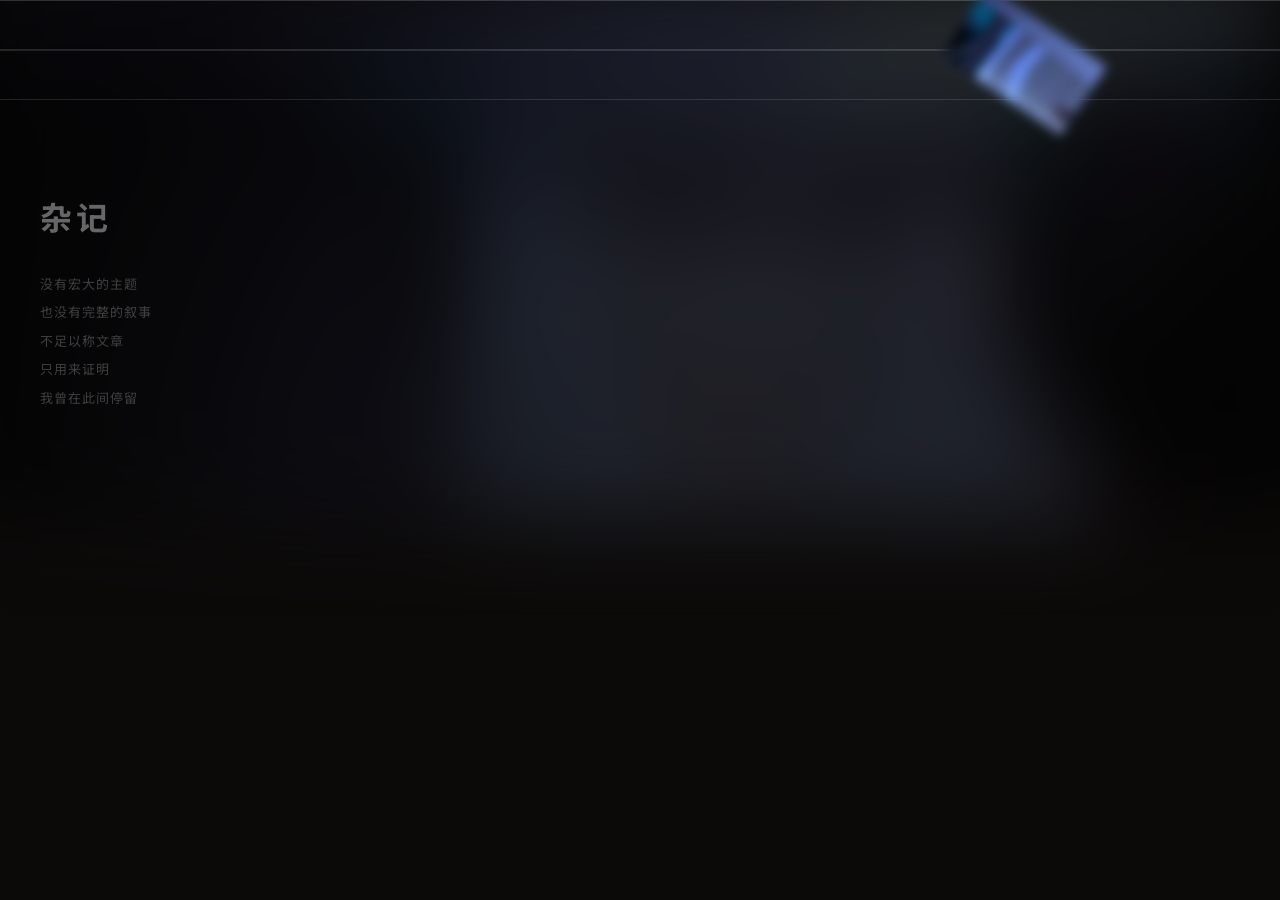
==== index.html @ b3c1661e "Fix HTML comments and structure in index.html" ====
<!DOCTYPE html>
<html lang="zh-CN">
<head>
    <meta charset="UTF-8">
    <meta name="viewport" content="width=device-width, initial-scale=1.0">
    <title>须臾之间</title>
    <link rel="icon" href="data:,">
    <link href="https://fonts.googleapis.com/css2?family=Noto+Sans+SC:wght@300;400;500;700;900&display=swap" rel="stylesheet">
    <link rel="stylesheet" href="style.css">
</head>
<body>

    <!-- ===== 顶部导航 ===== -->    
    <header class="site-header" id="siteHeader">
        <div class="header-wrap">
            <div class="logo-area">
                <h1 class="logo-name" id="siteName">须臾之间</h1>
                <span class="logo-slogan" id="siteDesc">寄蜉蝣于天地，渺沧海之一粟</span>
            </div>
            <nav class="nav-list" id="globalNav">
                <a data-page="page-home" class="active"><span class="nav-text">序章</span></a>
                <a data-page="page-suibi"><span class="nav-text">随笔</span></a>
                <a data-page="page-zaji"><span class="nav-text">杂记</span></a>
                <a data-page="page-xianhua"><span class="nav-text">闲话</span></a>
            </nav>
        </div>
    </header>

    <main class="container" id="app">
        <!-- ===== 序章（Banner 首屏） ===== -->
        <section id="page-home" class="page-section active">
      <canvas class="banner-rain" id="bannerRain"></canvas>
    <div class="banner-full" id="bannerFull"></div>
    <div class="banner-fragments" id="bannerFragments"></div>
    <canvas class="banner-rain" id="bannerRain"></canvas>

    <div class="banner-overlay" id="bannerOverlay">
        <div class="banner-text" id="bannerText"></div>
        <button class="banner-btn" id="bannerBtn">去告诉她 <span class="btn-arrow">›</span></button>
    </div>
</section>

            <div class="home-content">
                <div class="gap-divider"></div>
                <div class="essay-section">
                    <div class="essay-grid" id="homeSuibi"></div>
                </div>
                <div class="gap-divider"></div>
                <div class="note-section">
                    <div class="note-left">
                        <h2 class="note-heading">杂记</h2>
                        <div class="note-desc" id="noteDesc">
                            没有宏大的主题<br>
                            也没有完整的叙事<br>
                            不足以称文章<br>
                            只用来证明<br>
                            我曾在此间停留
                        </div>
                    </div>
                    <div class="note-right" id="homeZaji"></div>
                </div>
            </div>
        </section>

        <!-- ===== 随笔 ===== -->
        <section id="page-suibi" class="page-section">
            <div class="suibi-page">
                <div class="suibi-list" id="suibiList"></div>
            </div>
        </section>

        <!-- ===== 杂记 ===== -->
        <section id="page-zaji" class="page-section">
            <div class="zaji-page">
                <div class="zaji-layout">
                    <div class="zaji-main">
                        <div class="zaji-article-list" id="zajiArticleList"></div>
                    </div>
                    <aside class="zaji-sidebar">
                        <h3 class="zaji-sidebar-title">系列</h3>
                        <div class="zaji-series-list" id="zajiSeriesList"></div>
                    </aside>
                </div>
            </div>
        </section>

        <!-- ===== 杂记 详情 ===== -->
        <section id="zaji-detail" class="page-section">
            <div class="zaji-page">
                <div class="book-main">
                    <h2 class="title" id="zajiDetailTitle"></h2>
                    <div class="date" id="zajiDetailDate"></div>
                    <div class="book-content" id="zajiDetailContent"></div>
                    <button class="back-btn" data-back="page-zaji">返回</button>
                </div>
            </div>
        </section>

        <!-- ===== 闲话 ===== -->
        <section id="page-xianhua" class="page-section">
            <div class="xianhua-page">
                <div class="about-text" id="xianhuaContent"></div>
                <hr class="about-divider">
                <div class="about-links">
                    <p class="links-title">若能得您垂青，还望链接小站：</p>
                    <div class="site-info">
                        <div class="site-info-item">
                            <span class="site-info-label">名称</span>
                            <span class="site-info-value">须臾之间</span>
                        </div>
                        <div class="site-info-item">
                            <span class="site-info-label">描述</span>
                            <span class="site-info-value">寄蜉蝣于天地，渺沧海之一粟。</span>
                        </div>
                    </div>
                </div>
            </div>
        </section>
    </main>

    <script src="supabase.js"></script>
    <script src="script.js"></script>
</body>
</html>
---- style.css ----
/* style.css —— 须臾之间 */
* {
    margin: 0;
    padding: 0;
    box-sizing: border-box;
}

html {
    overflow-y: auto;
    scrollbar-gutter: stable;
    scrollbar-width: none;
    -ms-overflow-style: none;
}
html::-webkit-scrollbar,
body::-webkit-scrollbar {
    width: 0;
    height: 0;
    display: none;
}

body {
    background: #0C0A09;
    color: #ffffff;
    font-family: "Noto Sans SC", "PingFang SC", "Microsoft YaHei", sans-serif;
    font-size: 14px;
    line-height: 1.8;
    -webkit-font-smoothing: antialiased;
    overflow-x: hidden;
}

body.banner-locked {
    overflow: hidden;
    height: 100vh;
}

a {
    text-decoration: none;
    color: inherit;
}

/* ============================================================
   顶部导航：默认独立（其余页面），首页悬浮（banner-mode）
   ============================================================ */
.site-header {
    position: relative;
    height: 50px;
    background: #0C0A09;
    border-bottom: 1px solid rgba(153, 153, 153, 0.5);
    z-index: 100;
    box-sizing: border-box;
    opacity: 1;
    pointer-events: auto;
    transition: opacity 0.6s ease, background 0.6s ease, border-bottom 0.6s ease;
}

body.banner-mode .site-header {
    position: fixed;
    top: 0;
    left: 0;
    right: 0;
    height: 50px;
    background: transparent;
    border-bottom: none;
    opacity: 0;
    pointer-events: none;
}

body.banner-mode.banner-revealed-mode .site-header {
    opacity: 1;
    pointer-events: auto;
}

body.banner-mode.banner-revealed-mode.scrolled .site-header {
    background: rgba(12, 10, 9, 0.92);
    backdrop-filter: blur(10px);
    -webkit-backdrop-filter: blur(10px);
    border-bottom: 1px solid rgba(153, 153, 153, 0.5);
}

.header-wrap {
    width: 1440px;
    max-width: 100%;
    height: 50px;
    margin: 0 auto;
    padding: 0 60px;
    box-sizing: border-box;
    display: flex;
    justify-content: space-between;
    align-items: center;
}

.logo-area {
    display: flex;
    align-items: baseline;
    gap: 16px;
}
.logo-name {
    font-size: 18px;
    color: #ffffff;
    font-weight: 700;
    letter-spacing: 2px;
    line-height: 1.2;
}
.logo-slogan {
    font-size: 11px;
    color: #999999;
    font-weight: 400;
}

.nav-list {
    display: flex;
    gap: 8px;
    flex-wrap: wrap;
}
.nav-list a {
    font-size: 13px;
    color: #999999;
    padding: 4px 16px;
    transition: 0.25s ease;
    cursor: pointer;
    position: relative;
}
.nav-list a:hover {
    color: #ffffff;
}
.nav-list a.active {
    color: #ffffff;
    background: #1f1a18;
    font-weight: 500;
}

/* ============================================================
   页面切换
   ============================================================ */
.page-section {
    display: none;
    animation: fade 0.3s ease;
}
.page-section.active {
    display: block;
}
@keyframes fade {
    0% { opacity: 0.6; transform: translateY(6px); }
    100% { opacity: 1; transform: translateY(0); }
}

.container {
    width: 1440px;
    max-width: 100%;
    margin: 0 auto;
    padding: 0 60px;
    box-sizing: border-box;
    position: relative;
}

/* ============================================================
   Banner（首屏，100vh）
   ============================================================ */
.banner {
    width: 100vw;
    margin-left: calc(50% - 50vw);
    height: 100vh;
    position: relative;
    overflow: hidden;
    background: #000;
    z-index: 10;
}

/* 完整图：铺满，作为底层氛围图 */
.banner-full {
    position: absolute;
    inset: 0;
    background-size: cover;
    background-position: center;
    background-repeat: no-repeat;
    z-index: 1;
    filter: blur(40px) brightness(0.35) saturate(0.9);
    transform: scale(1.1);
    opacity: 0.6;
    transition: opacity 1.2s ease;
}
.banner.banner-revealed .banner-full {
    opacity: 0;
}

/* ============================================================
   Banner 碎片拼图动画（6 列 × 4 行 = 24 张碎片）
   ============================================================ */
.banner-fragments {
    position: absolute;
    inset: 0;
    z-index: 2;
    transform-origin: center center;
    transform: scale(0.9);       /* ★ 默认 90% */
    transition: transform 1.2s cubic-bezier(0.25, 0.46, 0.45, 0.94);
    will-change: transform;
}
.banner-fragments.zoom-full {
    transform: scale(1);         /* ★ 阶段 6：铺满 */
}

.banner-piece {
    position: absolute;
    background-repeat: no-repeat;
    opacity: 0;
    transform: translate(0, 0) rotate(0deg) scale(1);
    filter: blur(0);
    transition:
        transform 1.2s cubic-bezier(0.25, 0.46, 0.45, 0.94),
        filter 1s ease,
        opacity 0.9s ease;
    will-change: transform, filter, opacity;
}
.banner-piece.is-visible {
    opacity: 1;
}
.banner-piece.is-scattered {
    filter: blur(8px);
}
.banner-piece.is-corrected {
    filter: blur(0);
}

/* ★ 下雨 canvas（向左倾斜） */
.banner-rain {
    position: absolute;
    inset: 0;
    z-index: 3;
    pointer-events: none;
    opacity: 0;
    transition: opacity 1.4s ease;
}
.banner-rain.show {
    opacity: 1;
}

/* 文字层 */
.banner-overlay {
    position: absolute;
    inset: 0;
    display: flex;
    flex-direction: column;
    justify-content: center;
    align-items: center;
    z-index: 4;
    opacity: 0;
    transition: opacity 1s ease;
    pointer-events: none;
}
.banner-overlay.show {
    opacity: 1;
    pointer-events: auto;
}
.banner-text {
    font-size: clamp(28px, 3vw, 48px);
    font-weight: 700;
    color: #fff;
    letter-spacing: 4px;
    line-height: 1.6;
    text-align: center;
    min-height: 60px;
    max-width: 1200px;
    padding: 0 40px;
    text-shadow: 0 4px 24px rgba(0, 0, 0, 0.6);
}
.banner-text .cursor {
    display: inline-block;
    width: 2px;
    height: 1em;
    background: #fff;
    margin-left: 4px;
    animation: blink 0.8s step-end infinite;
    vertical-align: text-bottom;
}
@keyframes blink {
    0%, 100% { opacity: 1; }
    50% { opacity: 0; }
}
.banner-btn {
    margin-top: 40px;
    padding: 12px 32px;
    background: #fff;
    border: 1px solid #fff;
    color: #0C0A09;
    font-size: 14px;
    font-family: inherit;
    letter-spacing: 2px;
    cursor: pointer;
    transition: 0.25s ease;
    display: inline-flex;
    align-items: center;
    gap: 6px;
}
.banner-btn:hover {
    background: #d8cec4;
    border-color: #d8cec4;
}
.banner-btn .btn-arrow {
    font-size: 16px;
    line-height: 1;
}

/* ============================================================
   间隔条
   ============================================================ */
.gap-divider {
    width: 100vw;
    margin-left: calc(50% - 50vw);
    height: 50px;
    border-top: 1px solid rgba(153, 153, 153, 0.5);
    border-bottom: 1px solid rgba(153, 153, 153, 0.5);
    background: transparent;
    position: relative;
}
.gap-divider::before,
.gap-divider::after {
    content: '';
    position: absolute;
    top: 0;
    bottom: 0;
    width: 1px;
    background: rgba(153, 153, 153, 0.5);
}
.gap-divider::before { left: calc(50% - 720px); }
.gap-divider::after  { right: calc(50% - 720px); }

/* 首页随笔区（4 列） */
.essay-section {
    width: calc(100% + 120px);
    margin-left: -60px;
    margin-right: -60px;
    padding: 0;
    position: relative;
}
.essay-section::before,
.essay-section::after {
    content: '';
    position: absolute;
    top: 0;
    bottom: 0;
    width: 1px;
    background: rgba(153, 153, 153, 0.5);
    z-index: 2;
}
.essay-section::before { left: calc(50% - 720px); }
.essay-section::after  { right: calc(50% - 720px); }

.essay-grid {
    display: grid;
    grid-template-columns: repeat(4, 1fr);
    gap: 0;
}
.essay-cell {
    min-height: 200px;
    position: relative;
    display: flex;
    flex-direction: column;
    justify-content: center;
    padding: 36px 40px;
    border-right: 1px solid rgba(153, 153, 153, 0.5);
    box-sizing: border-box;
    transition: background 0.3s ease;
}
.essay-cell:nth-child(4n) { border-right: none; }
.essay-cell:nth-child(-n+4) {
    border-bottom: 1px solid rgba(153, 153, 153, 0.5);
}
.essay-card .essay-text {
    font-size: 13px;
    line-height: 2;
    color: #ffffff;
    word-wrap: break-word;
    overflow-wrap: break-word;
}
.essay-card .essay-date {
    font-size: 11px;
    color: #999999;
    margin-top: 16px;
    letter-spacing: 1px;
}
.essay-card .essay-empty {
    color: #999999;
    text-align: left;
    font-size: 14px;
    letter-spacing: 2px;
}
.essay-blank { padding: 0; display: block; }
.essay-mark {
    display: block;
    width: 8px;
    height: 60px;
    background: #ffffff;
    position: absolute;
    top: 50%;
    transform: translateY(-50%);
    z-index: 3;
}
.essay-blank-left .essay-mark { left: 0; }
.essay-blank-right .essay-mark { right: 0; }
.essay-card:hover { background: #141110; }

/* 首页杂记区 */
.note-section {
    width: calc(100% + 120px);
    margin-left: -60px;
    margin-right: -60px;
    padding: 80px 60px;
    display: grid;
    grid-template-columns: 320px 1fr;
    gap: 80px;
    position: relative;
}
.note-section::before,
.note-section::after {
    content: '';
    position: absolute;
    top: 0;
    bottom: 0;
    width: 1px;
    background: rgba(153, 153, 153, 0.5);
    z-index: 2;
}
.note-section::before { left: calc(50% - 720px); }
.note-section::after  { right: calc(50% - 720px); }

.note-left { padding-top: 8px; }
.note-heading {
    font-size: 32px;
    font-weight: 700;
    color: #ffffff;
    letter-spacing: 4px;
    margin-bottom: 24px;
}
.note-desc {
    font-size: 13px;
    line-height: 2.2;
    color: #999999;
    letter-spacing: 1px;
}
.note-right {
    display: flex;
    flex-direction: column;
    gap: 24px;
}
.note-item {
    display: grid;
    grid-template-columns: 100px 1fr;
    gap: 24px;
    cursor: pointer;
    transition: 0.25s ease;
}
.note-item:hover { opacity: 0.85; }
.note-item .note-thumb {
    width: 100px;
    height: 100px;
    background: #2a2422;
    flex-shrink: 0;
}
.note-item .note-body {
    display: flex;
    flex-direction: column;
    gap: 6px;
    min-width: 0;
}
.note-item .note-title {
    font-size: 15px;
    font-weight: 700;
    color: #ffffff;
    line-height: 1.5;
    transition: color 0.2s;
}
.note-item:hover .note-title { color: #d8cec4; }
.note-item .note-summary {
    font-size: 12px;
    line-height: 1.9;
    color: #999999;
    overflow: hidden;
    text-overflow: ellipsis;
    display: -webkit-box;
    -webkit-line-clamp: 2;
    -webkit-box-orient: vertical;
}

/* 随笔页面 */
.suibi-page {
    width: 100%;
    position: relative;
    box-sizing: border-box;
}
.suibi-page::before,
.suibi-page::after {
    content: '';
    position: fixed;
    top: var(--header-height, 50px);
    bottom: 0;
    width: 1px;
    background: rgba(153, 153, 153, 0.5);
    z-index: 1;
    pointer-events: none;
}
.suibi-page::before { left: calc(50% - 720px); }
.suibi-page::after  { right: calc(50% - 720px); }

.suibi-list {
    padding: 40px 30px;
    display: grid;
    grid-template-columns: repeat(3, 440px);
    gap: 30px;
    justify-content: center;
}
.suibi-card {
    width: 440px;
    background: #141110;
    border: 1px solid rgba(153, 153, 153, 0.5);
    display: flex;
    flex-direction: column;
    box-sizing: border-box;
    transition: background 0.25s ease;
}
.suibi-card:hover { background: #1a1614; }
.suibi-card-head {
    height: 50px;
    padding: 0 20px;
    display: flex;
    align-items: center;
    border-bottom: 1px solid rgba(153, 153, 153, 0.5);
    font-size: 13px;
    color: #999999;
    letter-spacing: 0.5px;
}
.suibi-card-head .suibi-date {
    font-size: 13px;
    color: #999999;
}
.suibi-card-body {
    padding: 20px;
    font-size: 13px;
    line-height: 2;
    color: #ffffff;
    word-wrap: break-word;
    overflow-wrap: break-word;
}
.suibi-empty {
    grid-column: 1 / -1;
    text-align: center;
    color: #999999;
    padding: 60px 0;
    font-size: 13px;
}

/* 杂记页面 + 详情 */
.zaji-page {
    width: 100%;
    position: relative;
    box-sizing: border-box;
}
.zaji-page::before,
.zaji-page::after {
    content: '';
    position: fixed;
    top: var(--header-height, 50px);
    bottom: 0;
    width: 1px;
    background: rgba(153, 153, 153, 0.5);
    z-index: 1;
    pointer-events: none;
}
.zaji-page::before { left: calc(50% - 720px); }
.zaji-page::after  { right: calc(50% - 720px); }

.zaji-layout {
    display: grid;
    grid-template-columns: 1fr 180px;
    gap: 60px;
    align-items: start;
    padding: 40px 0;
}
.zaji-main { min-width: 0; }
.zaji-article-list {
    display: flex;
    flex-direction: column;
    gap: 32px;
}
.zaji-article-item {
    display: flex;
    flex-direction: column;
    gap: 6px;
    padding-bottom: 20px;
}
.zaji-article-title {
    font-size: 16px;
    font-weight: 700;
    color: #ffffff;
    line-height: 1.4;
    cursor: pointer;
    transition: color 0.2s;
    display: block;
}
.zaji-article-title:hover { color: #d8cec4; }
.zaji-article-tag {
    font-size: 12px;
    color: #999999;
    display: inline-block;
    margin-top: 2px;
}
.zaji-article-date {
    font-size: 12px;
    color: #999999;
    margin-top: 2px;
}
.zaji-sidebar {
    position: sticky;
    top: 20px;
}
.zaji-sidebar-title {
    font-size: 16px;
    font-weight: 700;
    color: #ffffff;
    margin-bottom: 16px;
    padding-bottom: 10px;
}
.zaji-series-list {
    display: flex;
    flex-wrap: wrap;
    gap: 12px 20px;
}
.zaji-series-item {
    font-size: 13px;
    color: #999999;
    cursor: pointer;
    padding-bottom: 2px;
    border-bottom: 1px solid rgba(153, 153, 153, 0.5);
    transition: 0.2s;
}
.zaji-series-item:hover {
    color: #ffffff;
    border-bottom-color: #ffffff;
}
.zaji-series-item.active {
    font-weight: 700;
    color: #ffffff;
    border-bottom-color: #ffffff;
}

.book-main {
    width: 900px;
    max-width: 100%;
    margin: 0 auto;
    padding: 40px 0;
    box-sizing: border-box;
}
.book-main .title {
    font-size: 22px;
    font-weight: 700;
    margin-bottom: 6px;
    color: #ffffff;
}
.book-main .date {
    font-size: 13px;
    color: #999999;
    margin-bottom: 24px;
}
.book-content p {
    margin-bottom: 14px;
    font-size: 14px;
    color: #ffffff;
    line-height: 2;
}
.back-btn {
    border: 1px solid #ffffff;
    color: #ffffff;
    background: transparent;
    padding: 6px 20px;
    font-size: 13px;
    font-family: inherit;
    cursor: pointer;
    margin-top: 40px;
    transition: 0.2s;
}
.back-btn:hover {
    background: #ffffff;
    color: #0C0A09;
}

/* 闲话页面 */
.xianhua-page {
    width: 100%;
    position: relative;
    box-sizing: border-box;
}
.xianhua-page::before,
.xianhua-page::after {
    content: '';
    position: fixed;
    top: var(--header-height, 50px);
    bottom: 0;
    width: 1px;
    background: rgba(153, 153, 153, 0.5);
    z-index: 1;
    pointer-events: none;
}
.xianhua-page::before { left: calc(50% - 720px); }
.xianhua-page::after  { right: calc(50% - 720px); }

.about-text { padding: 40px 0; }
.about-text p {
    font-size: 15px;
    font-weight: 500;
    margin-bottom: 8px;
    color: #ffffff;
}
.about-divider {
    border: none;
    border-top: 1px solid rgba(153, 153, 153, 0.5);
    margin: 40px -60px 32px -60px;
    width: calc(100% + 120px);
}
.about-links { padding: 0; }
.links-title {
    font-size: 14px;
    color: #999999;
    margin-bottom: 16px;
    font-weight: 400;
}
.site-info {
    display: flex;
    flex-direction: column;
    border: 1px solid rgba(153, 153, 153, 0.5);
    background: #0C0A09;
}
.site-info-item {
    display: flex;
    align-items: stretch;
    border-bottom: 1px solid rgba(153, 153, 153, 0.5);
}
.site-info-item:last-child { border-bottom: none; }
.site-info-label {
    display: flex;
    align-items: center;
    min-width: 80px;
    padding: 10px 16px;
    color: #999999;
    font-size: 13px;
    background: #141110;
    border-right: 1px solid rgba(153, 153, 153, 0.5);
    flex-shrink: 0;
}
.site-info-value {
    display: flex;
    align-items: center;
    padding: 10px 16px;
    color: #ffffff;
    font-size: 13px;
    flex: 1;
    word-break: break-all;
}

/* 响应式 */
@media (max-width: 1500px) {
    .header-wrap,
    .container { width: 100%; padding: 0 40px; }
    .essay-section,
    .note-section {
        width: calc(100% + 80px);
        margin-left: -40px;
        margin-right: -40px;
    }
    .essay-section { padding: 0; }
    .note-section { padding: 80px 40px; }
    .about-divider {
        margin-left: -40px;
        margin-right: -40px;
        width: calc(100% + 80px);
    }
    .gap-divider::before,
    .gap-divider::after,
    .essay-section::before,
    .essay-section::after,
    .note-section::before,
    .note-section::after,
    .suibi-page::before,
    .suibi-page::after,
    .zaji-page::before,
    .zaji-page::after,
    .xianhua-page::before,
    .xianhua-page::after {
        display: none;
    }
    .suibi-list {
        grid-template-columns: repeat(3, 1fr);
        padding: 40px 30px;
    }
    .suibi-card {
        width: 100%;
        max-width: 440px;
    }
}
@media (max-width: 1024px) {
    .banner-text { font-size: 28px; }
    .essay-grid { grid-template-columns: repeat(2, 1fr); }
    .essay-cell:nth-child(4n) {
        border-right: 1px solid rgba(153, 153, 153, 0.5);
    }
    .essay-cell:nth-child(2n) { border-right: none; }
    .essay-cell:nth-child(-n+4) { border-bottom: none; }
    .essay-cell:nth-child(-n+2) {
        border-bottom: 1px solid rgba(153, 153, 153, 0.5);
    }
    .essay-blank { display: none; }
    .essay-mark { display: none; }
    .note-section {
        grid-template-columns: 1fr;
        gap: 40px;
        padding: 60px 40px;
    }
    .zaji-layout {
        grid-template-columns: 1fr;
        gap: 30px;
    }
    .zaji-sidebar { position: static; order: -1; }
    .suibi-list { grid-template-columns: repeat(2, 1fr); }
}
@media (max-width: 768px) {
    .header-wrap,
    .container { padding: 0 20px; }
    .header-wrap {
        flex-direction: row;
        align-items: center;
        gap: 8px;
        height: 50px;
        padding: 0 20px;
    }
    body.banner-mode .site-header {
        background: rgba(12, 10, 9, 0.6);
        backdrop-filter: blur(8px);
        -webkit-backdrop-filter: blur(8px);
    }
    .logo-name { font-size: 16px; }
    .logo-slogan { display: none; }
    .nav-list a {
        padding: 3px 10px;
        font-size: 12px;
    }
    .essay-section,
    .note-section {
        width: calc(100% + 40px);
        margin-left: -20px;
        margin-right: -20px;
    }
    .note-section { padding: 40px 20px; }
    .essay-grid { grid-template-columns: 1fr; }
    .essay-cell {
        border-right: none;
        border-bottom: 1px solid rgba(153, 153, 153, 0.5);
        padding: 28px 24px;
    }
    .essay-cell:last-child { border-bottom: none; }
    .about-divider {
        margin-left: -20px;
        margin-right: -20px;
        width: calc(100% + 40px);
    }
    .banner-text { font-size: 20px; padding: 0 20px; }
    .banner-btn { padding: 10px 24px; font-size: 12px; }
    .note-item { grid-template-columns: 80px 1fr; gap: 16px; }
    .note-item .note-thumb { width: 80px; height: 80px; }
    .suibi-list {
        grid-template-columns: 1fr;
        padding: 30px 20px;
    }
    .suibi-card { width: 100%; }
    .zaji-layout { grid-template-columns: 1fr; }
}
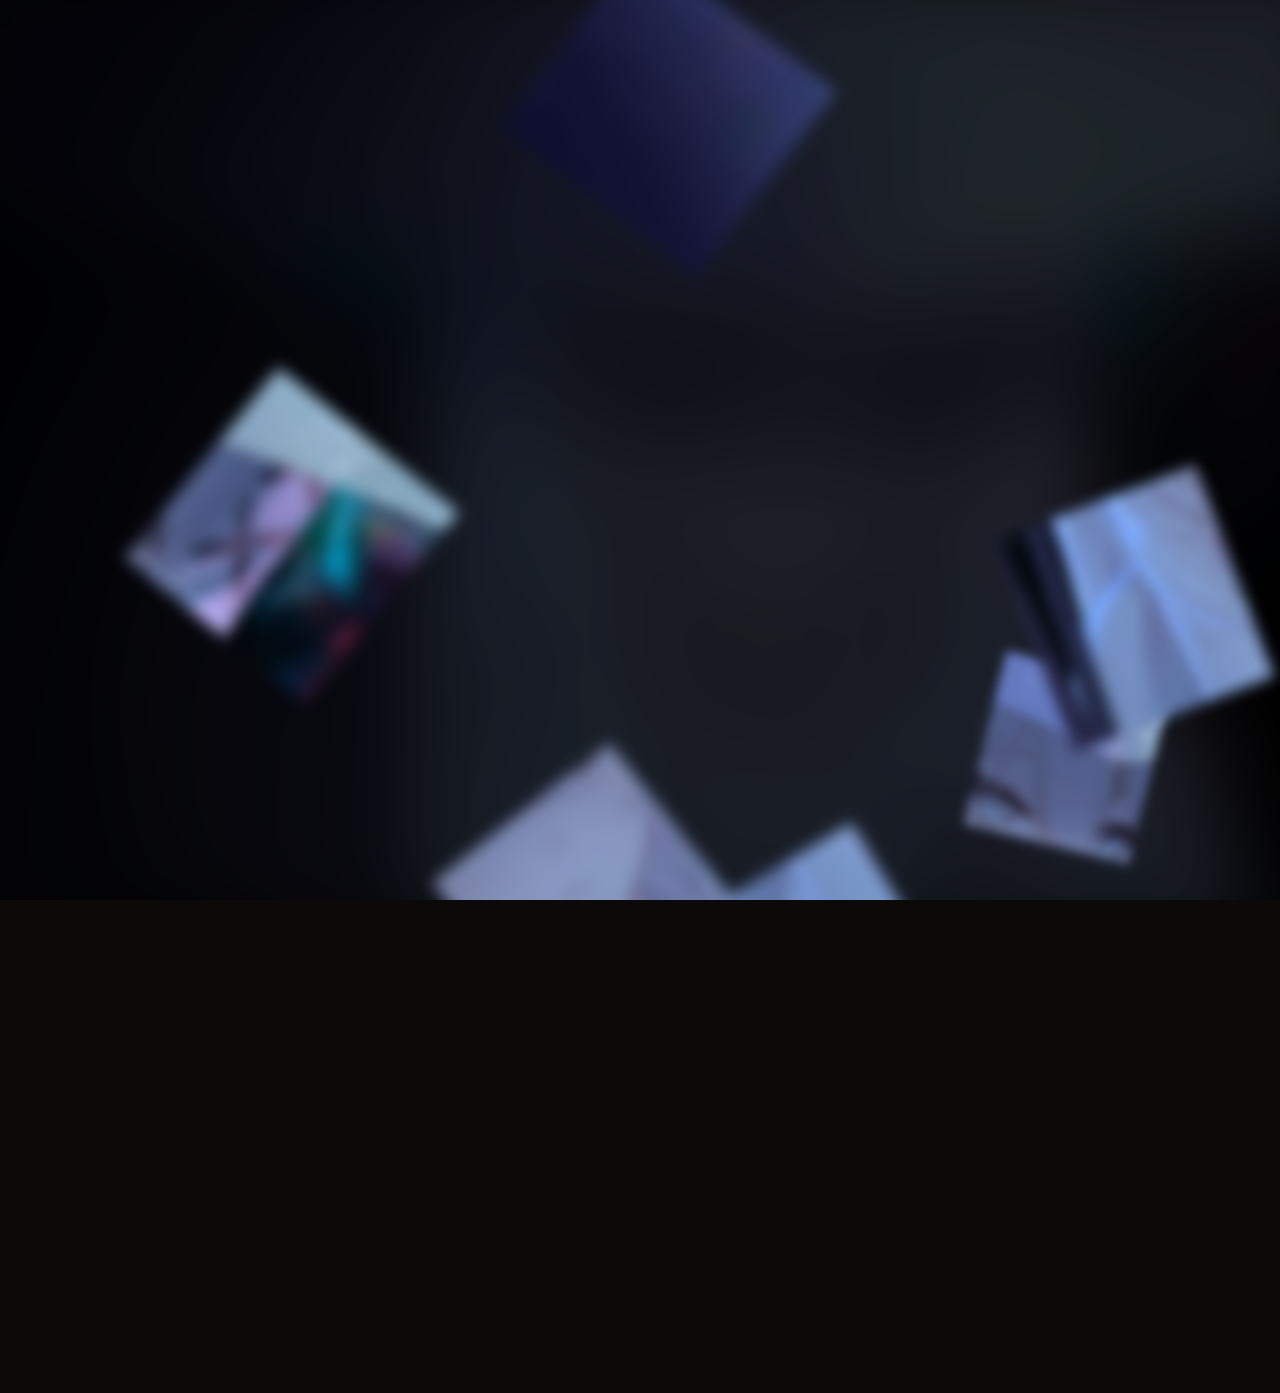
==== commit d5260452: "Add files via upload" ====
--- a/index.html
+++ b/index.html
@@ -10,7 +10,7 @@
 </head>
 <body>
 
-    <!-- ===== 顶部导航 ===== -->    
+    <!-- ===== 顶部导航 ===== -->
     <header class="site-header" id="siteHeader">
         <div class="header-wrap">
             <div class="logo-area">
@@ -29,16 +29,16 @@
     <main class="container" id="app">
         <!-- ===== 序章（Banner 首屏） ===== -->
         <section id="page-home" class="page-section active">
-      <canvas class="banner-rain" id="bannerRain"></canvas>
-    <div class="banner-full" id="bannerFull"></div>
-    <div class="banner-fragments" id="bannerFragments"></div>
-    <canvas class="banner-rain" id="bannerRain"></canvas>
+            <section class="banner" id="banner">
+                <div class="banner-full" id="bannerFull"></div>
+                <div class="banner-fragments" id="bannerFragments"></div>
+                <div class="rain-layer" id="bannerRain"></div>
 
-    <div class="banner-overlay" id="bannerOverlay">
-        <div class="banner-text" id="bannerText"></div>
-        <button class="banner-btn" id="bannerBtn">去告诉她 <span class="btn-arrow">›</span></button>
-    </div>
-</section>
+                <div class="banner-overlay" id="bannerOverlay">
+                    <div class="banner-text" id="bannerText"></div>
+                    <button class="banner-btn" id="bannerBtn">去告诉她 <span class="btn-arrow">›</span></button>
+                </div>
+            </section>
 
             <div class="home-content">
                 <div class="gap-divider"></div>
--- a/style.css
+++ b/style.css
@@ -28,11 +28,6 @@
     overflow-x: hidden;
 }
 
-body.banner-locked {
-    overflow: hidden;
-    height: 100vh;
-}
-
 a {
     text-decoration: none;
     color: inherit;
@@ -48,11 +43,9 @@
     border-bottom: 1px solid rgba(153, 153, 153, 0.5);
     z-index: 100;
     box-sizing: border-box;
-    opacity: 1;
-    pointer-events: auto;
-    transition: opacity 0.6s ease, background 0.6s ease, border-bottom 0.6s ease;
-}
-
+}
+
+/* 首页：悬浮在 Banner 上 */
 body.banner-mode .site-header {
     position: fixed;
     top: 0;
@@ -61,20 +54,32 @@
     height: 50px;
     background: transparent;
     border-bottom: none;
-    opacity: 0;
-    pointer-events: none;
-}
-
-body.banner-mode.banner-revealed-mode .site-header {
-    opacity: 1;
-    pointer-events: auto;
-}
-
-body.banner-mode.banner-revealed-mode.scrolled .site-header {
+}
+
+/* 滚出首屏后，首页 header 加实心背景 */
+body.banner-mode.scrolled .site-header {
     background: rgba(12, 10, 9, 0.92);
     backdrop-filter: blur(10px);
     -webkit-backdrop-filter: blur(10px);
     border-bottom: 1px solid rgba(153, 153, 153, 0.5);
+}
+
+/* 拼图动画期间（步骤 6 之前）header 隐藏，步骤 6 达成后淡入 */
+body.banner-mode .site-header {
+    opacity: 0;
+    pointer-events: none;
+    transition: opacity 0.8s ease;
+}
+body.banner-mode.banner-step6 .site-header {
+    opacity: 1;
+    pointer-events: auto;
+}
+
+/* 拼图动画未完成时锁定首屏，禁止上下滑动 */
+html.banner-scroll-lock,
+body.banner-scroll-lock {
+    overflow: hidden;
+    height: 100%;
 }
 
 .header-wrap {
@@ -166,7 +171,7 @@
     z-index: 10;
 }
 
-/* 完整图：铺满，作为底层氛围图 */
+/* 完整图：铺满，作为底层氛围图（模糊变暗），不参与拼图动画 */
 .banner-full {
     position: absolute;
     inset: 0;
@@ -191,50 +196,69 @@
     inset: 0;
     z-index: 2;
     transform-origin: center center;
-    transform: scale(0.9);       /* ★ 默认 90% */
-    transition: transform 1.2s cubic-bezier(0.25, 0.46, 0.45, 0.94);
+    transform: scale(1);
+    transition: transform 1.15s cubic-bezier(0.22, 0.61, 0.36, 1);
     will-change: transform;
 }
+.banner-fragments.zoom-out {
+    transform: scale(0.9);
+}
 .banner-fragments.zoom-full {
-    transform: scale(1);         /* ★ 阶段 6：铺满 */
+    transform: scale(1);
 }
 
 .banner-piece {
     position: absolute;
     background-repeat: no-repeat;
     opacity: 0;
-    transform: translate(0, 0) rotate(0deg) scale(1);
+    transform: translate(0, 0) rotate(0deg) scale(0.92);
     filter: blur(0);
     transition:
-        transform 1.2s cubic-bezier(0.25, 0.46, 0.45, 0.94),
-        filter 1s ease,
-        opacity 0.9s ease;
+        transform 1.3s cubic-bezier(0.16, 1, 0.3, 1),
+        filter 1.1s ease,
+        opacity 1s ease;
     will-change: transform, filter, opacity;
 }
 .banner-piece.is-visible {
     opacity: 1;
 }
 .banner-piece.is-scattered {
-    filter: blur(8px);
+    filter: blur(7px);
 }
 .banner-piece.is-corrected {
     filter: blur(0);
 }
 
-/* ★ 下雨 canvas（向左倾斜） */
-.banner-rain {
+/* 下雨效果层：向左倾斜下落 */
+.rain-layer {
     position: absolute;
     inset: 0;
     z-index: 3;
+    overflow: hidden;
     pointer-events: none;
     opacity: 0;
     transition: opacity 1.4s ease;
 }
-.banner-rain.show {
+.rain-layer.rain-active {
     opacity: 1;
 }
-
-/* 文字层 */
+.rain-drop {
+    position: absolute;
+    top: -15%;
+    width: 1.5px;
+    background: linear-gradient(to bottom, rgba(255, 255, 255, 0), rgba(255, 255, 255, 0.55));
+    animation-name: bannerRainFall;
+    animation-timing-function: linear;
+    animation-iteration-count: infinite;
+    transform: rotate(-14deg);
+}
+@keyframes bannerRainFall {
+    0% { transform: translate(0, -10vh) rotate(-14deg); opacity: 0; }
+    12% { opacity: 0.6; }
+    100% { transform: translate(-18vw, 115vh) rotate(-14deg); opacity: 0.1; }
+}
+
+/* 文字层：拼图完成、下雨出现后才淡入 */
 .banner-overlay {
     position: absolute;
     inset: 0;
@@ -245,11 +269,9 @@
     z-index: 4;
     opacity: 0;
     transition: opacity 1s ease;
-    pointer-events: none;
 }
 .banner-overlay.show {
     opacity: 1;
-    pointer-events: auto;
 }
 .banner-text {
     font-size: clamp(28px, 3vw, 48px);
@@ -324,7 +346,9 @@
 .gap-divider::before { left: calc(50% - 720px); }
 .gap-divider::after  { right: calc(50% - 720px); }
 
-/* 首页随笔区（4 列） */
+/* ============================================================
+   首页随笔区（4 列）
+   ============================================================ */
 .essay-section {
     width: calc(100% + 120px);
     margin-left: -60px;
@@ -399,7 +423,9 @@
 .essay-blank-right .essay-mark { right: 0; }
 .essay-card:hover { background: #141110; }
 
-/* 首页杂记区 */
+/* ============================================================
+   首页杂记区
+   ============================================================ */
 .note-section {
     width: calc(100% + 120px);
     margin-left: -60px;
@@ -481,7 +507,9 @@
     -webkit-box-orient: vertical;
 }
 
-/* 随笔页面 */
+/* ============================================================
+   随笔页面
+   ============================================================ */
 .suibi-page {
     width: 100%;
     position: relative;
@@ -548,7 +576,9 @@
     font-size: 13px;
 }
 
-/* 杂记页面 + 详情 */
+/* ============================================================
+   杂记页面 + 详情
+   ============================================================ */
 .zaji-page {
     width: 100%;
     position: relative;
@@ -682,7 +712,9 @@
     color: #0C0A09;
 }
 
-/* 闲话页面 */
+/* ============================================================
+   闲话页面
+   ============================================================ */
 .xianhua-page {
     width: 100%;
     position: relative;
@@ -755,7 +787,9 @@
     word-break: break-all;
 }
 
-/* 响应式 */
+/* ============================================================
+   响应式
+   ============================================================ */
 @media (max-width: 1500px) {
     .header-wrap,
     .container { width: 100%; padding: 0 40px; }
@@ -830,6 +864,7 @@
         height: 50px;
         padding: 0 20px;
     }
+    /* 首页 header 加半透明背景，避免文字看不清 */
     body.banner-mode .site-header {
         background: rgba(12, 10, 9, 0.6);
         backdrop-filter: blur(8px);
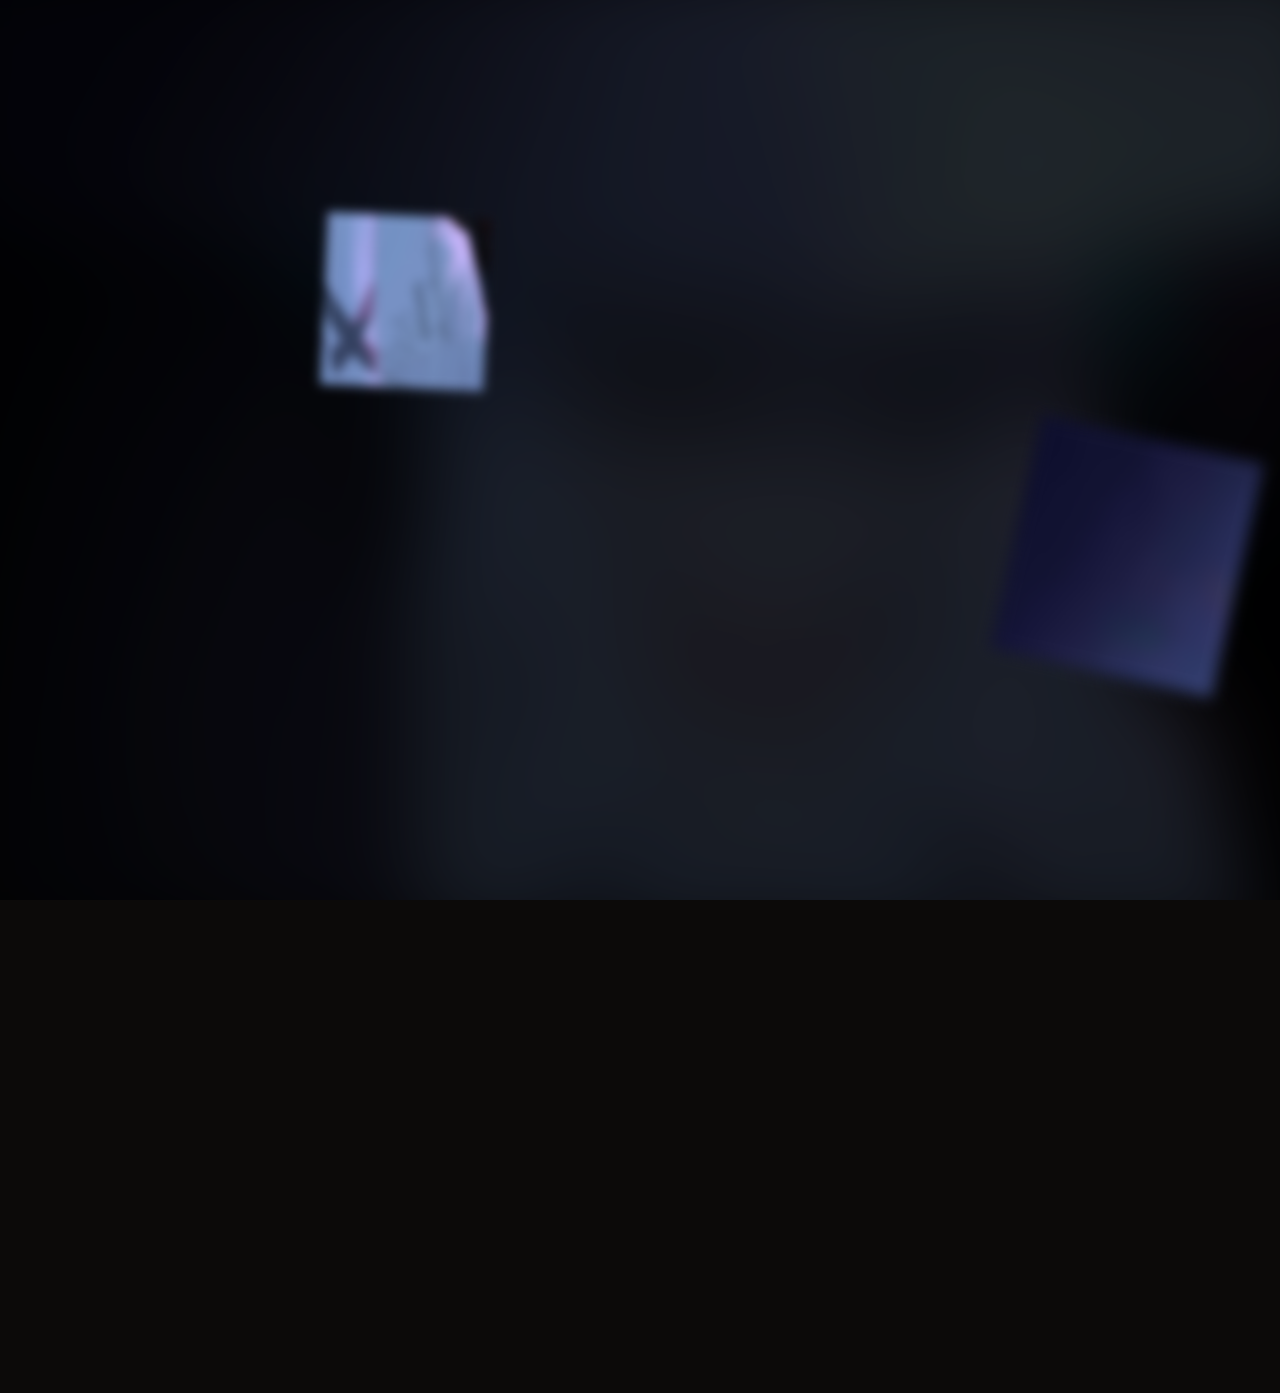
==== commit f3217915: "Add files via upload" ====
--- a/index.html
+++ b/index.html
@@ -32,7 +32,10 @@
             <section class="banner" id="banner">
                 <div class="banner-full" id="bannerFull"></div>
                 <div class="banner-fragments" id="bannerFragments"></div>
-                <div class="rain-layer" id="bannerRain"></div>
+                <div class="banner-final-image" id="bannerFinalImage"></div>
+                <div class="rain-layer" id="bannerRainWrap">
+                    <canvas id="bannerRainCanvas"></canvas>
+                </div>
 
                 <div class="banner-overlay" id="bannerOverlay">
                     <div class="banner-text" id="bannerText"></div>
--- a/style.css
+++ b/style.css
@@ -207,12 +207,30 @@
     transform: scale(1);
 }
 
+/* 步骤 6：铺满全屏的完整原图（无缝，覆盖在碎片之上，保证零间隙） */
+.banner-final-image {
+    position: absolute;
+    inset: 0;
+    z-index: 3;
+    background-size: cover;
+    background-position: center;
+    background-repeat: no-repeat;
+    opacity: 0;
+    transition: opacity 0.9s ease;
+    pointer-events: none;
+}
+.banner-final-image.show {
+    opacity: 1;
+}
+
 .banner-piece {
     position: absolute;
     background-repeat: no-repeat;
     opacity: 0;
     transform: translate(0, 0) rotate(0deg) scale(0.92);
     filter: blur(0);
+    backface-visibility: hidden;
+    -webkit-backface-visibility: hidden;
     transition:
         transform 1.3s cubic-bezier(0.16, 1, 0.3, 1),
         filter 1.1s ease,
@@ -229,11 +247,11 @@
     filter: blur(0);
 }
 
-/* 下雨效果层：向左倾斜下落 */
+/* 下雨效果层（canvas 绘制，向左倾斜下落） */
 .rain-layer {
     position: absolute;
     inset: 0;
-    z-index: 3;
+    z-index: 4;
     overflow: hidden;
     pointer-events: none;
     opacity: 0;
@@ -242,20 +260,10 @@
 .rain-layer.rain-active {
     opacity: 1;
 }
-.rain-drop {
-    position: absolute;
-    top: -15%;
-    width: 1.5px;
-    background: linear-gradient(to bottom, rgba(255, 255, 255, 0), rgba(255, 255, 255, 0.55));
-    animation-name: bannerRainFall;
-    animation-timing-function: linear;
-    animation-iteration-count: infinite;
-    transform: rotate(-14deg);
-}
-@keyframes bannerRainFall {
-    0% { transform: translate(0, -10vh) rotate(-14deg); opacity: 0; }
-    12% { opacity: 0.6; }
-    100% { transform: translate(-18vw, 115vh) rotate(-14deg); opacity: 0.1; }
+#bannerRainCanvas {
+    display: block;
+    width: 100%;
+    height: 100%;
 }
 
 /* 文字层：拼图完成、下雨出现后才淡入 */
@@ -266,7 +274,7 @@
     flex-direction: column;
     justify-content: center;
     align-items: center;
-    z-index: 4;
+    z-index: 5;
     opacity: 0;
     transition: opacity 1s ease;
 }
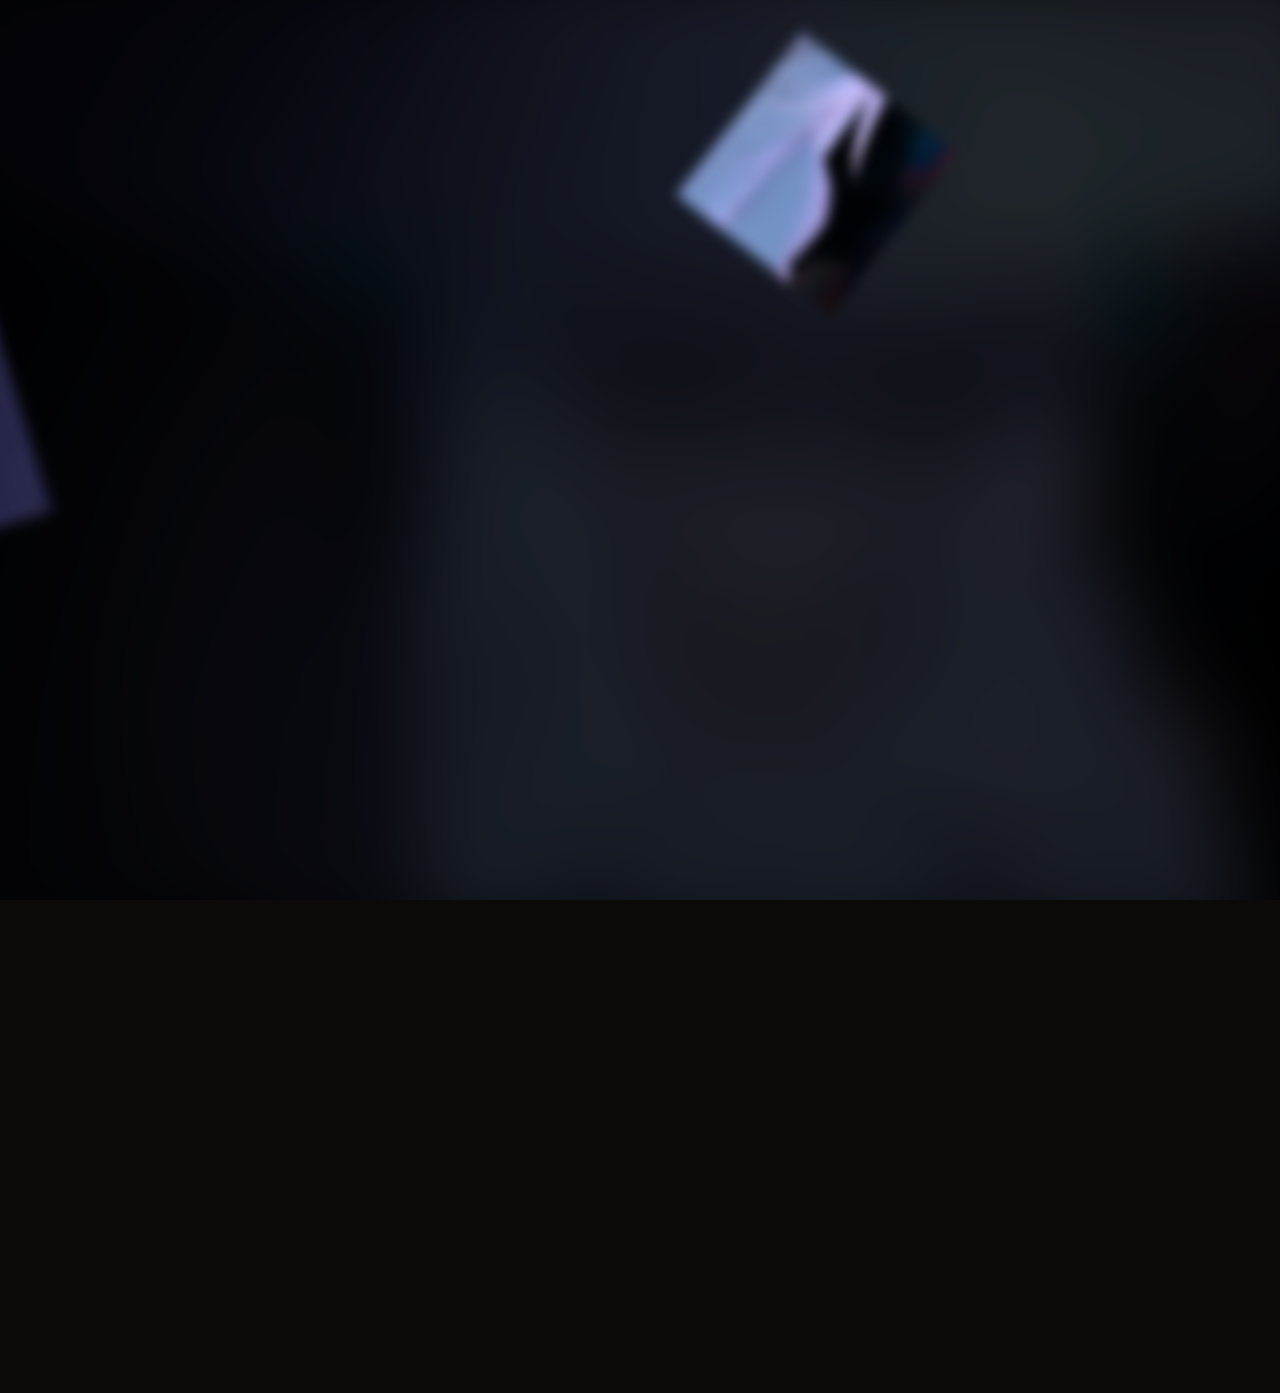
==== commit 27b0c2f5: "Add files via upload" ====
--- a/index.html
+++ b/index.html
@@ -8,7 +8,7 @@
     <link href="https://fonts.googleapis.com/css2?family=Noto+Sans+SC:wght@300;400;500;700;900&display=swap" rel="stylesheet">
     <link rel="stylesheet" href="style.css">
 </head>
-<body>
+<body class="banner-mode">
 
     <!-- ===== 顶部导航 ===== -->
     <header class="site-header" id="siteHeader">
--- a/style.css
+++ b/style.css
@@ -34,7 +34,9 @@
 }
 
 /* ============================================================
-   顶部导航：默认独立（其余页面），首页悬浮（banner-mode）
+   顶部导航
+   - 默认（其它页面）：独立占位，50px
+   - 首页（banner-mode）：悬浮，且步骤 6 前完全隐藏
    ============================================================ */
 .site-header {
     position: relative;
@@ -45,7 +47,6 @@
     box-sizing: border-box;
 }
 
-/* 首页：悬浮在 Banner 上 */
 body.banner-mode .site-header {
     position: fixed;
     top: 0;
@@ -56,23 +57,28 @@
     border-bottom: none;
 }
 
-/* 滚出首屏后，首页 header 加实心背景 */
-body.banner-mode.scrolled .site-header {
+/* ★ 步骤 6 前完全隐藏 header（不占视觉、不闪烁、不可点） */
+body.banner-mode:not(.banner-step6) .site-header {
+    opacity: 0 !important;
+    visibility: hidden;
+    pointer-events: none;
+    transition: none;
+}
+
+/* ★ 步骤 6：header 淡入 */
+body.banner-mode.banner-step6 .site-header {
+    opacity: 1;
+    visibility: visible;
+    pointer-events: auto;
+    transition: opacity 0.8s ease;
+}
+
+/* 首页步骤 6 后滚出首屏：加实心背景 */
+body.banner-mode.banner-step6.scrolled .site-header {
     background: rgba(12, 10, 9, 0.92);
     backdrop-filter: blur(10px);
     -webkit-backdrop-filter: blur(10px);
     border-bottom: 1px solid rgba(153, 153, 153, 0.5);
-}
-
-/* 拼图动画期间（步骤 6 之前）header 隐藏，步骤 6 达成后淡入 */
-body.banner-mode .site-header {
-    opacity: 0;
-    pointer-events: none;
-    transition: opacity 0.8s ease;
-}
-body.banner-mode.banner-step6 .site-header {
-    opacity: 1;
-    pointer-events: auto;
 }
 
 /* 拼图动画未完成时锁定首屏，禁止上下滑动 */
@@ -171,7 +177,7 @@
     z-index: 10;
 }
 
-/* 完整图：铺满，作为底层氛围图（模糊变暗），不参与拼图动画 */
+/* 完整图：铺满，作为底层氛围图（模糊变暗） */
 .banner-full {
     position: absolute;
     inset: 0;
@@ -200,14 +206,18 @@
     transition: transform 1.15s cubic-bezier(0.22, 0.61, 0.36, 1);
     will-change: transform;
 }
+
+/* ★ 步骤 2~5：整个拼图 90% 缩放 */
 .banner-fragments.zoom-out {
     transform: scale(0.9);
 }
+
+/* ★ 步骤 6：铺满 */
 .banner-fragments.zoom-full {
     transform: scale(1);
 }
 
-/* 步骤 6：铺满全屏的完整原图（无缝，覆盖在碎片之上，保证零间隙） */
+/* 步骤 6：铺满全屏的完整原图（无缝，覆盖在碎片之上） */
 .banner-final-image {
     position: absolute;
     inset: 0;
@@ -223,6 +233,7 @@
     opacity: 1;
 }
 
+/* 单个碎片 */
 .banner-piece {
     position: absolute;
     background-repeat: no-repeat;
@@ -231,6 +242,7 @@
     filter: blur(0);
     backface-visibility: hidden;
     -webkit-backface-visibility: hidden;
+    transform-origin: center center;
     transition:
         transform 1.3s cubic-bezier(0.16, 1, 0.3, 1),
         filter 1.1s ease,
@@ -247,7 +259,7 @@
     filter: blur(0);
 }
 
-/* 下雨效果层（canvas 绘制，向左倾斜下落） */
+/* 下雨层（canvas 绘制，向左倾斜） */
 .rain-layer {
     position: absolute;
     inset: 0;
@@ -266,7 +278,7 @@
     height: 100%;
 }
 
-/* 文字层：拼图完成、下雨出现后才淡入 */
+/* 文字层 */
 .banner-overlay {
     position: absolute;
     inset: 0;
@@ -872,8 +884,7 @@
         height: 50px;
         padding: 0 20px;
     }
-    /* 首页 header 加半透明背景，避免文字看不清 */
-    body.banner-mode .site-header {
+    body.banner-mode.banner-step6 .site-header {
         background: rgba(12, 10, 9, 0.6);
         backdrop-filter: blur(8px);
         -webkit-backdrop-filter: blur(8px);
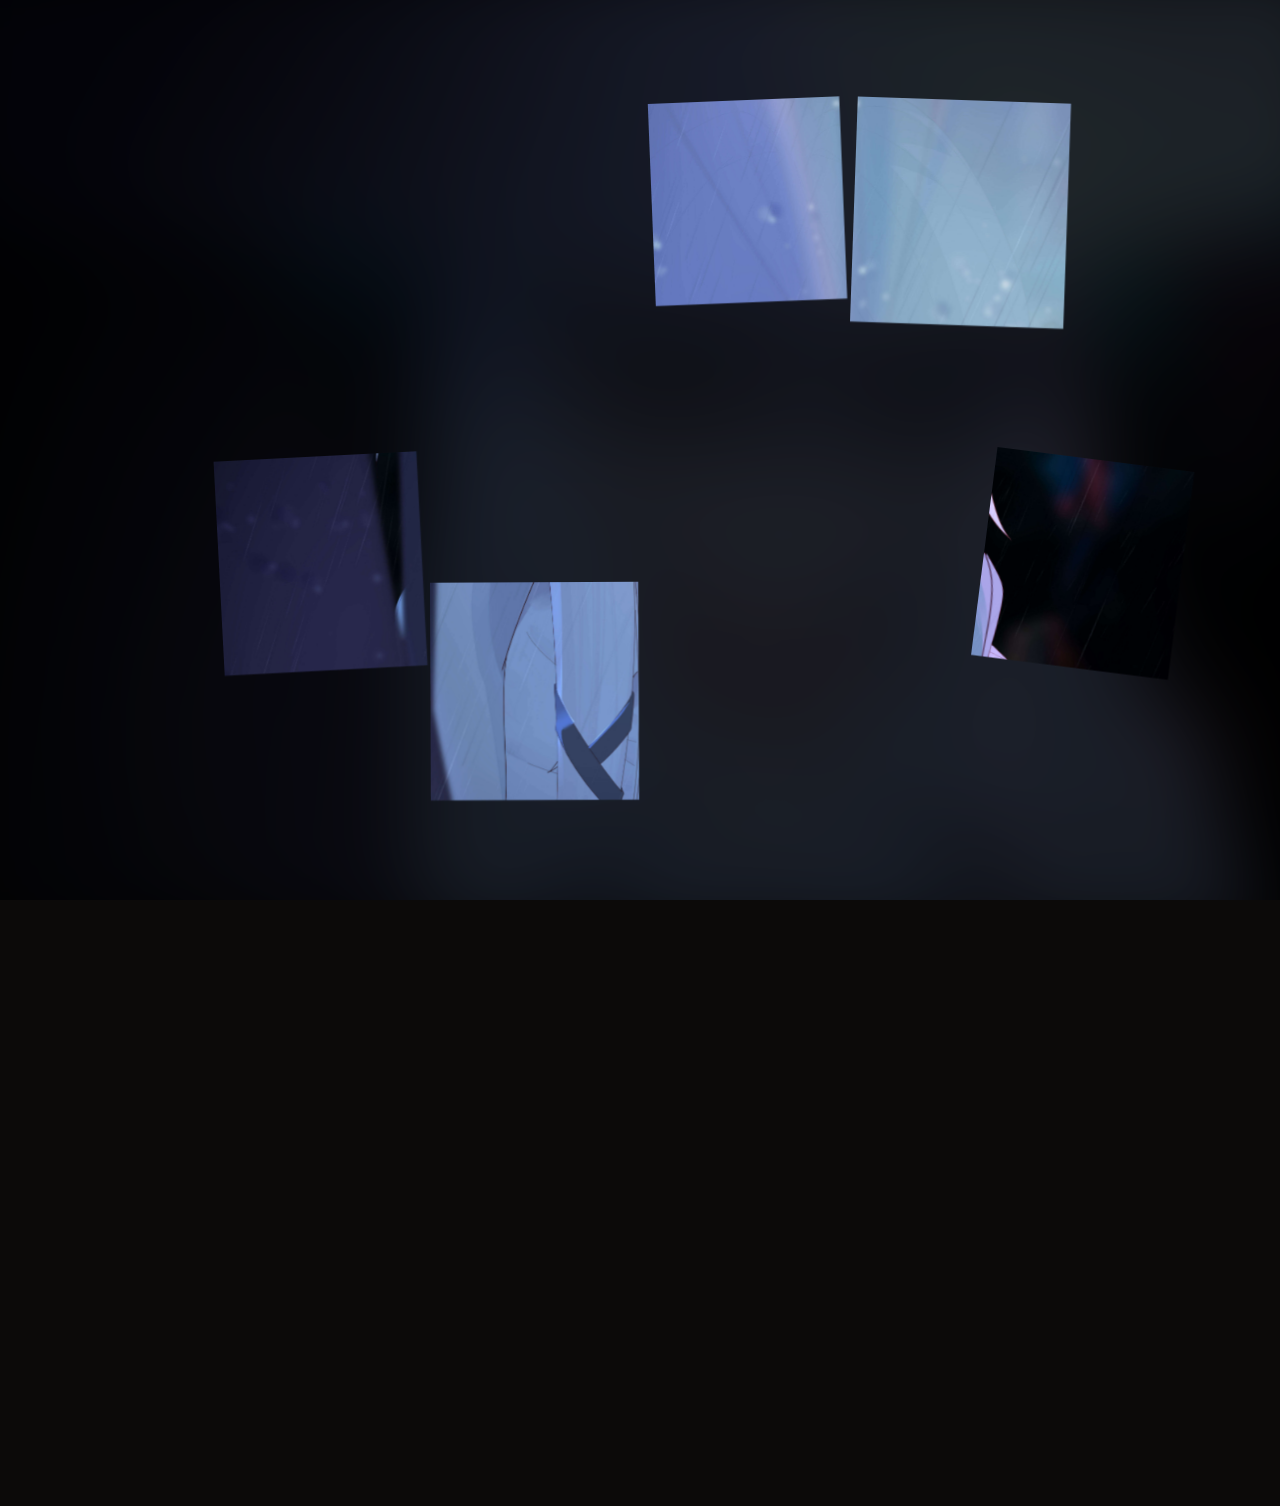
==== commit 8fa9311d: "Update index.html" ====
--- a/index.html
+++ b/index.html
@@ -62,6 +62,25 @@
                     </div>
                     <div class="note-right" id="homeZaji"></div>
                 </div>
+                <!-- ★ 新增：首页底部信息 -->
+        <footer class="home-footer">
+            <div class="home-footer-inner">
+                <div class="home-footer-left">
+                    <h2 class="home-footer-name" id="footerSiteName">须臾之间</h2>
+                    <p class="home-footer-desc" id="footerSiteDesc">寄蜉蝣于天地，渺沧海之一粟</p>
+                </div>
+                <div class="home-footer-right">
+                    <div class="home-footer-row">
+                        <span class="footer-icon">⏱</span>
+                        <span id="footerUptime">本站已存活 0 天 0 时 0 分 0 秒</span>
+                    </div>
+                    <div class="home-footer-row">
+                        <span class="footer-icon">↻</span>
+                        <span id="footerLastUpdate">最后更新于 —</span>
+                    </div>
+                </div>
+            </div>
+        </footer>
             </div>
         </section>
 
--- a/style.css
+++ b/style.css
@@ -35,8 +35,6 @@
 
 /* ============================================================
    顶部导航
-   - 默认（其它页面）：独立占位，50px
-   - 首页（banner-mode）：悬浮，且步骤 6 前完全隐藏
    ============================================================ */
 .site-header {
     position: relative;
@@ -57,7 +55,7 @@
     border-bottom: none;
 }
 
-/* ★ 步骤 6 前完全隐藏 header（不占视觉、不闪烁、不可点） */
+/* 步骤 6 前完全隐藏 header */
 body.banner-mode:not(.banner-step6) .site-header {
     opacity: 0 !important;
     visibility: hidden;
@@ -65,7 +63,6 @@
     transition: none;
 }
 
-/* ★ 步骤 6：header 淡入 */
 body.banner-mode.banner-step6 .site-header {
     opacity: 1;
     visibility: visible;
@@ -73,7 +70,6 @@
     transition: opacity 0.8s ease;
 }
 
-/* 首页步骤 6 后滚出首屏：加实心背景 */
 body.banner-mode.banner-step6.scrolled .site-header {
     background: rgba(12, 10, 9, 0.92);
     backdrop-filter: blur(10px);
@@ -81,7 +77,7 @@
     border-bottom: 1px solid rgba(153, 153, 153, 0.5);
 }
 
-/* 拼图动画未完成时锁定首屏，禁止上下滑动 */
+/* 拼图动画未完成时锁定首屏 */
 html.banner-scroll-lock,
 body.banner-scroll-lock {
     overflow: hidden;
@@ -177,7 +173,7 @@
     z-index: 10;
 }
 
-/* 完整图：铺满，作为底层氛围图（模糊变暗） */
+/* 底层氛围图 */
 .banner-full {
     position: absolute;
     inset: 0;
@@ -207,17 +203,15 @@
     will-change: transform;
 }
 
-/* ★ 步骤 2~5：整个拼图 90% 缩放 */
 .banner-fragments.zoom-out {
     transform: scale(0.9);
 }
 
-/* ★ 步骤 6：铺满 */
 .banner-fragments.zoom-full {
     transform: scale(1);
 }
 
-/* 步骤 6：铺满全屏的完整原图（无缝，覆盖在碎片之上） */
+/* 步骤 6：铺满全屏的完整原图 */
 .banner-final-image {
     position: absolute;
     inset: 0;
@@ -233,12 +227,18 @@
     opacity: 1;
 }
 
-/* 单个碎片 */
+/* ============================================================
+   单个碎片
+   ------------------------------------------------------------
+   用 CSS 变量承载"散落态"参数（--tile-x/y/rotation/scale/blur）
+   与"归位态"参数对比切换；is-idle-visible 控制初始显示。
+   ============================================================ */
 .banner-piece {
     position: absolute;
     background-repeat: no-repeat;
     opacity: 0;
-    transform: translate(0, 0) rotate(0deg) scale(0.92);
+    visibility: hidden;
+    transform: translate(0, 0) rotate(0deg) scale(1);
     filter: blur(0);
     backface-visibility: hidden;
     -webkit-backface-visibility: hidden;
@@ -246,20 +246,35 @@
     transition:
         transform 1.3s cubic-bezier(0.16, 1, 0.3, 1),
         filter 1.1s ease,
-        opacity 1s ease;
+        opacity 1s ease,
+        visibility 1s ease;
     will-change: transform, filter, opacity;
 }
+
+/* 已显示（散落态）：opacity 1，应用 CSS 变量里的散落 transform */
 .banner-piece.is-visible {
     opacity: 1;
-}
+    visibility: visible;
+}
+
+/* 散落时模糊 */
 .banner-piece.is-scattered {
-    filter: blur(7px);
-}
+    filter: blur(var(--tile-blur, 6px));
+}
+
+/* 归位时清晰 */
 .banner-piece.is-corrected {
     filter: blur(0);
 }
 
-/* 下雨层（canvas 绘制，向左倾斜） */
+/* ★ 初始"空闲可见"：由 JS 给 30% 左右碎片加此 class，让它们在初始时也显示 */
+.banner-piece.is-idle-visible {
+    opacity: 1;
+    visibility: visible;
+    /* 保留散落 transform / blur，所以是"模糊/清晰/倾斜都有"的初始态 */
+}
+
+/* 下雨层 */
 .rain-layer {
     position: absolute;
     inset: 0;
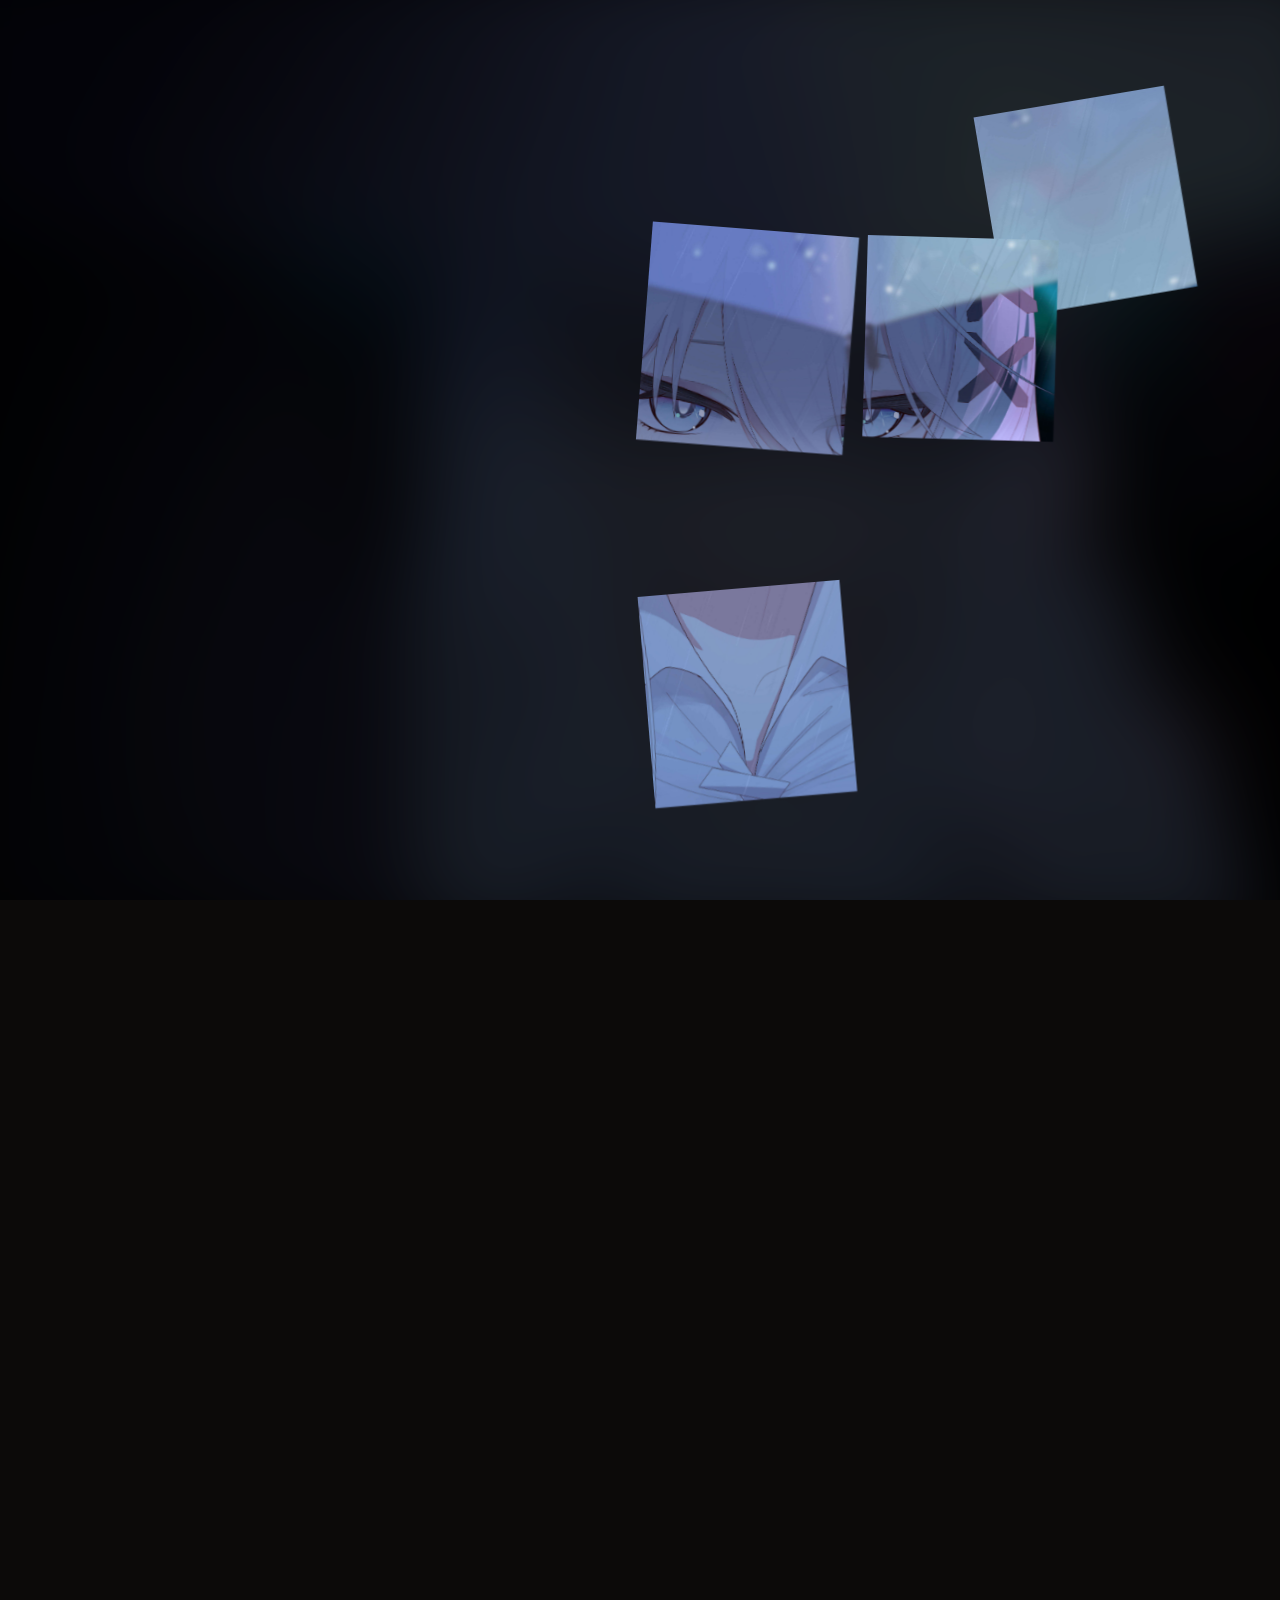
==== commit 5b34a438: "Add gap divider before footer in index.html Added a gap divider before the footer section." ====
--- a/index.html
+++ b/index.html
@@ -63,6 +63,7 @@
                     <div class="note-right" id="homeZaji"></div>
                 </div>
                 <!-- ★ 新增：首页底部信息 -->
+                  <div class="gap-divider"></div>
         <footer class="home-footer">
             <div class="home-footer-inner">
                 <div class="home-footer-left">
--- a/style.css
+++ b/style.css
@@ -541,6 +541,122 @@
     -webkit-line-clamp: 2;
     -webkit-box-orient: vertical;
 }
+/* ============================================================
+   首页底部信息
+   ============================================================ */
+.home-footer {
+    width: calc(100% + 120px);
+    margin-left: -60px;
+    margin-right: -60px;
+    padding: 60px 60px 80px;
+    border-top: 1px solid rgba(153, 153, 153, 0.5);
+    box-sizing: border-box;
+    position: relative;
+}
+/* 版心左右分割线 */
+.home-footer::before,
+.home-footer::after {
+    content: '';
+    position: absolute;
+    top: 0;
+    bottom: 0;
+    width: 1px;
+    background: rgba(153, 153, 153, 0.5);
+}
+.home-footer::before { left: calc(50% - 720px); }
+.home-footer::after  { right: calc(50% - 720px); }
+
+.home-footer-inner {
+    display: flex;
+    justify-content: space-between;
+    align-items: flex-start;
+    gap: 60px;
+}
+
+/* 左侧：网站名称 + 描述 */
+.home-footer-left {
+    display: flex;
+    flex-direction: column;
+    gap: 10px;
+}
+.home-footer-name {
+    font-size: 30px;
+    font-weight: 700;
+    color: #ffffff;
+    letter-spacing: 3px;
+    line-height: 1.2;
+    font-family: "Noto Sans SC", "PingFang SC", "Microsoft YaHei", sans-serif;
+}
+.home-footer-desc {
+    font-size: 13px;
+    color: #999999;
+    letter-spacing: 0.5px;
+    line-height: 1.8;
+}
+
+/* 右侧：存活时长 + 最后更新 */
+.home-footer-right {
+    display: flex;
+    flex-direction: column;
+    gap: 14px;
+    align-items: flex-end;
+    padding-top: 6px;
+}
+.home-footer-row {
+    display: flex;
+    align-items: center;
+    gap: 8px;
+    font-size: 13px;
+    color: #999999;
+    letter-spacing: 0.5px;
+    white-space: nowrap;
+}
+.home-footer-row .footer-icon {
+    display: inline-flex;
+    align-items: center;
+    justify-content: center;
+    font-size: 14px;
+    color: #999999;
+    width: 16px;
+    text-align: center;
+}
+
+/* 响应式 */
+@media (max-width: 1500px) {
+    .home-footer {
+        width: calc(100% + 80px);
+        margin-left: -40px;
+        margin-right: -40px;
+        padding: 60px 40px 80px;
+    }
+    .home-footer::before,
+    .home-footer::after {
+        display: none;
+    }
+}
+@media (max-width: 768px) {
+    .home-footer {
+        width: calc(100% + 40px);
+        margin-left: -20px;
+        margin-right: -20px;
+        padding: 40px 20px 60px;
+    }
+    .home-footer-inner {
+        flex-direction: column;
+        align-items: flex-start;
+        gap: 28px;
+    }
+    .home-footer-name {
+        font-size: 24px;
+    }
+    .home-footer-right {
+        align-items: flex-start;
+        padding-top: 0;
+    }
+    .home-footer-row {
+        white-space: normal;
+    }
+}
 
 /* ============================================================
    随笔页面
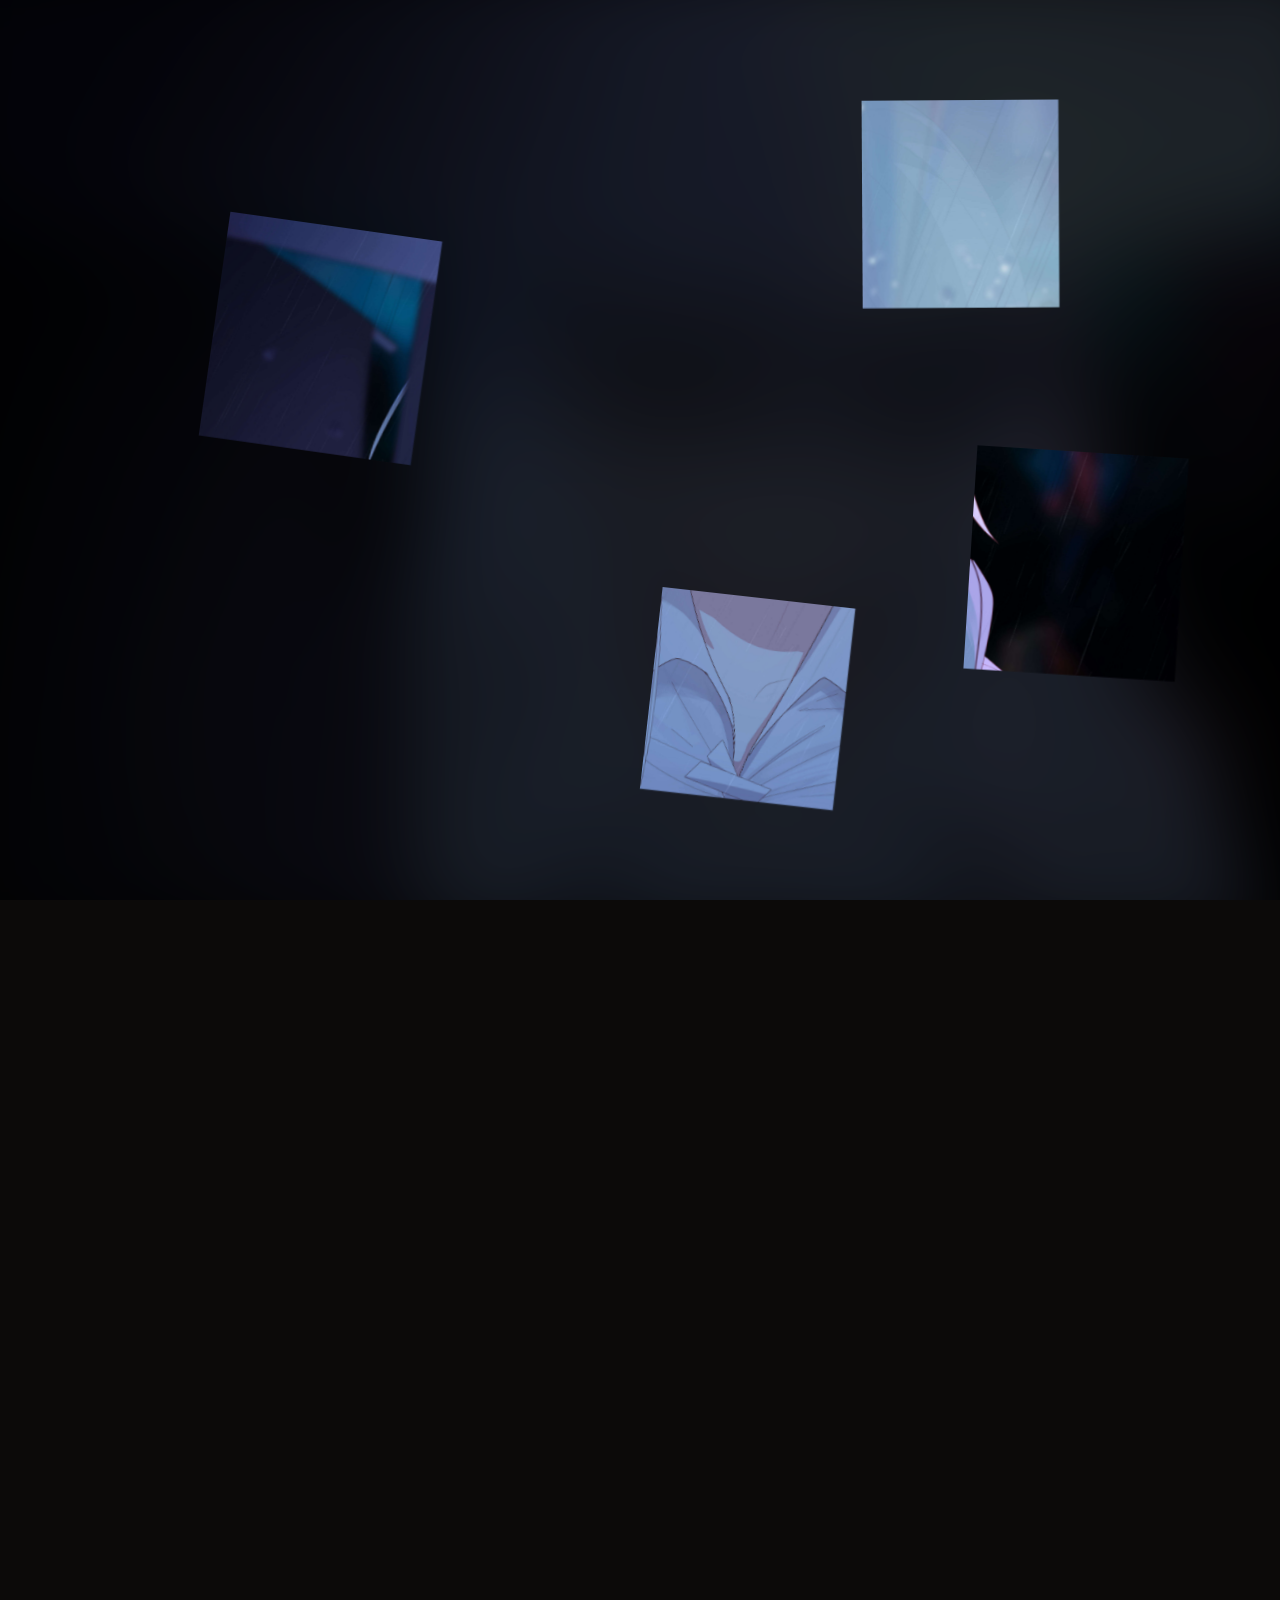
==== commit d6062563: "Remove logo slogan from index.html Removed the slogan from the logo area in the header." ====
--- a/index.html
+++ b/index.html
@@ -15,7 +15,6 @@
         <div class="header-wrap">
             <div class="logo-area">
                 <h1 class="logo-name" id="siteName">须臾之间</h1>
-                <span class="logo-slogan" id="siteDesc">寄蜉蝣于天地，渺沧海之一粟</span>
             </div>
             <nav class="nav-list" id="globalNav">
                 <a data-page="page-home" class="active"><span class="nav-text">序章</span></a>
--- a/style.css
+++ b/style.css
@@ -549,22 +549,9 @@
     margin-left: -60px;
     margin-right: -60px;
     padding: 60px 60px 80px;
-    border-top: 1px solid rgba(153, 153, 153, 0.5);
     box-sizing: border-box;
     position: relative;
 }
-/* 版心左右分割线 */
-.home-footer::before,
-.home-footer::after {
-    content: '';
-    position: absolute;
-    top: 0;
-    bottom: 0;
-    width: 1px;
-    background: rgba(153, 153, 153, 0.5);
-}
-.home-footer::before { left: calc(50% - 720px); }
-.home-footer::after  { right: calc(50% - 720px); }
 
 .home-footer-inner {
     display: flex;
@@ -628,10 +615,6 @@
         margin-left: -40px;
         margin-right: -40px;
         padding: 60px 40px 80px;
-    }
-    .home-footer::before,
-    .home-footer::after {
-        display: none;
     }
 }
 @media (max-width: 768px) {
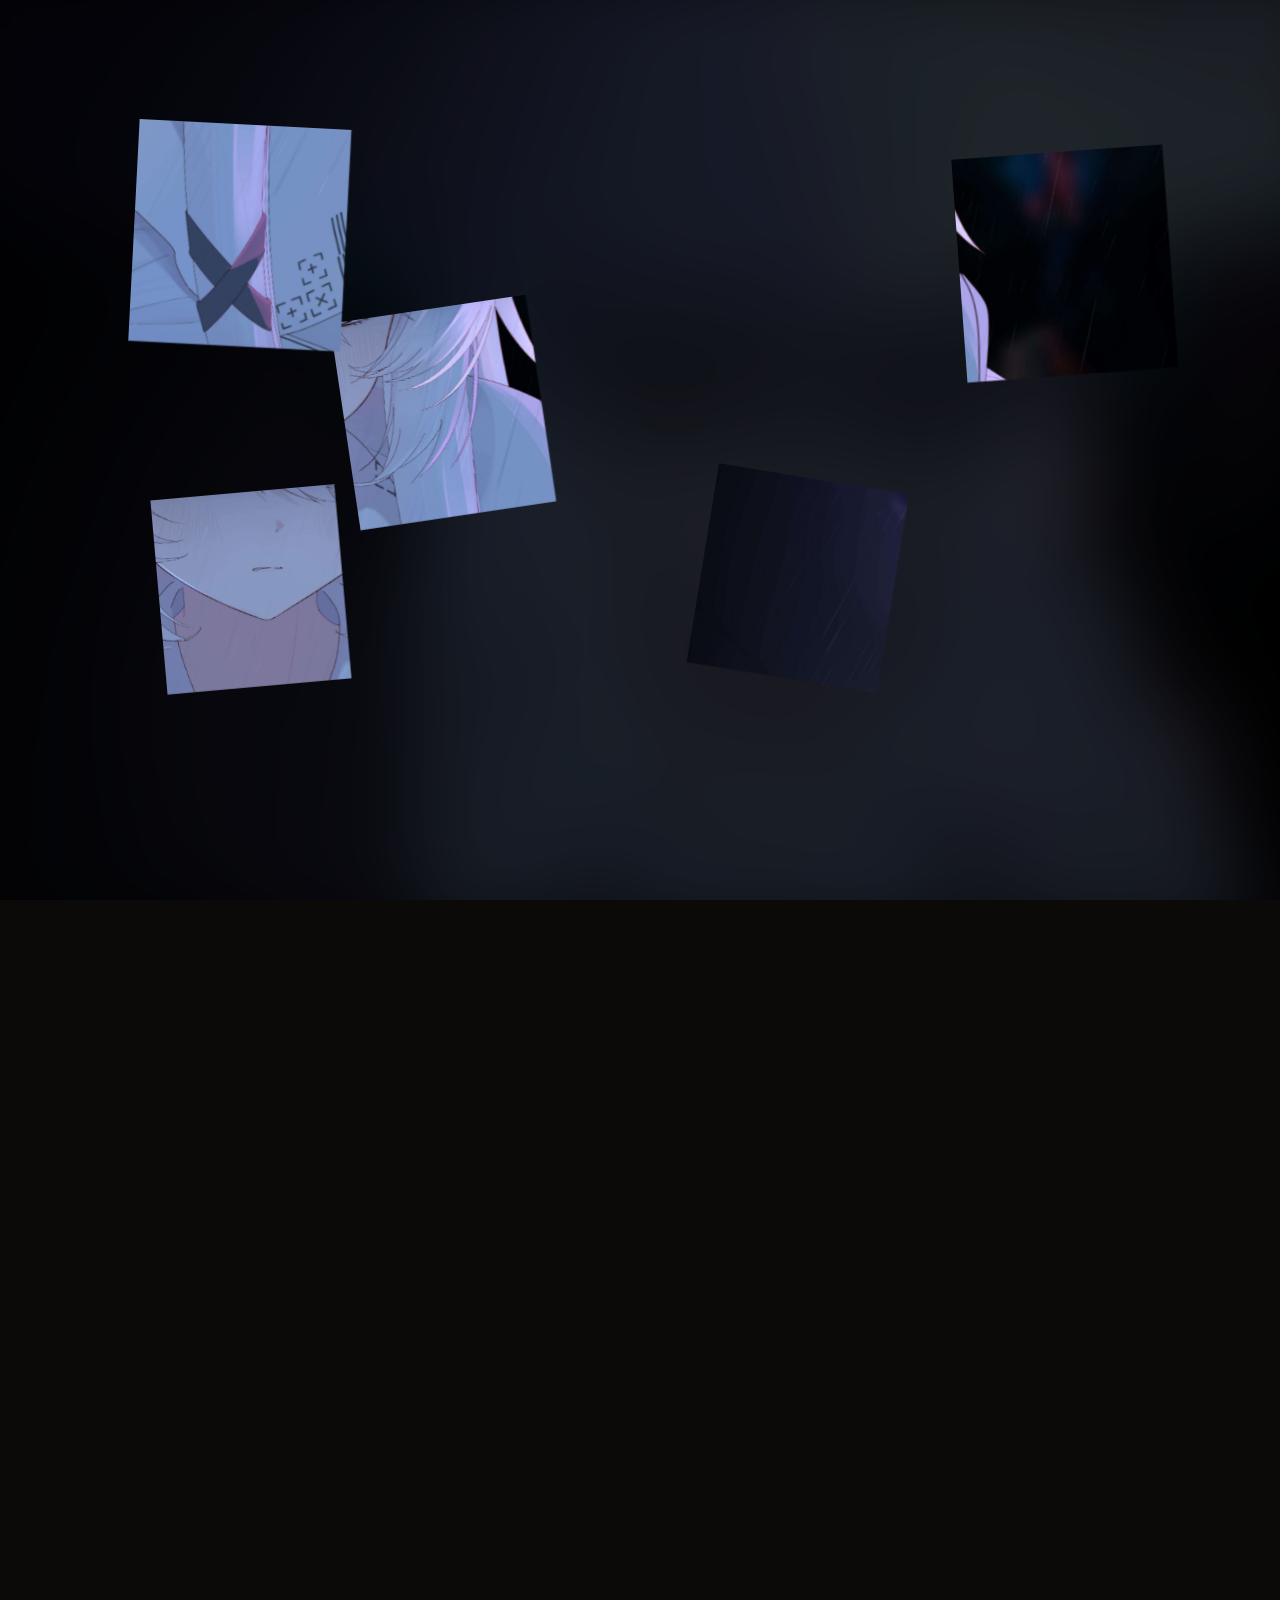
==== commit ac9fc1fe: "Add footer section with site information" ====
--- a/index.html
+++ b/index.html
@@ -15,6 +15,7 @@
         <div class="header-wrap">
             <div class="logo-area">
                 <h1 class="logo-name" id="siteName">须臾之间</h1>
+                <span class="logo-slogan" id="siteDesc">寄蜉蝣于天地，渺沧海之一粟</span>
             </div>
             <nav class="nav-list" id="globalNav">
                 <a data-page="page-home" class="active"><span class="nav-text">序章</span></a>
@@ -44,10 +45,13 @@
 
             <div class="home-content">
                 <div class="gap-divider"></div>
+
                 <div class="essay-section">
                     <div class="essay-grid" id="homeSuibi"></div>
                 </div>
+
                 <div class="gap-divider"></div>
+
                 <div class="note-section">
                     <div class="note-left">
                         <h2 class="note-heading">杂记</h2>
@@ -61,26 +65,29 @@
                     </div>
                     <div class="note-right" id="homeZaji"></div>
                 </div>
-                <!-- ★ 新增：首页底部信息 -->
-                  <div class="gap-divider"></div>
-        <footer class="home-footer">
-            <div class="home-footer-inner">
-                <div class="home-footer-left">
-                    <h2 class="home-footer-name" id="footerSiteName">须臾之间</h2>
-                    <p class="home-footer-desc" id="footerSiteDesc">寄蜉蝣于天地，渺沧海之一粟</p>
-                </div>
-                <div class="home-footer-right">
-                    <div class="home-footer-row">
-                        <span class="footer-icon">⏱</span>
-                        <span id="footerUptime">本站已存活 0 天 0 时 0 分 0 秒</span>
+
+                <!-- ★ 杂记与 footer 之间的双横线间隔条 -->
+                <div class="gap-divider"></div>
+
+                <!-- ★ 首页底部信息 -->
+                <footer class="home-footer">
+                    <div class="home-footer-inner">
+                        <div class="home-footer-left">
+                            <h2 class="home-footer-name" id="footerSiteName">须臾之间</h2>
+                            <p class="home-footer-desc" id="footerSiteDesc">寄蜉蝣于天地，渺沧海之一粟</p>
+                        </div>
+                        <div class="home-footer-right">
+                            <div class="home-footer-row">
+                                <span class="footer-icon">⏱</span>
+                                <span id="footerUptime">本站已存活 0 天 0 时 0 分 0 秒</span>
+                            </div>
+                            <div class="home-footer-row">
+                                <span class="footer-icon">↻</span>
+                                <span id="footerLastUpdate">最后更新于 —</span>
+                            </div>
+                        </div>
                     </div>
-                    <div class="home-footer-row">
-                        <span class="footer-icon">↻</span>
-                        <span id="footerLastUpdate">最后更新于 —</span>
-                    </div>
-                </div>
-            </div>
-        </footer>
+                </footer>
             </div>
         </section>
 
--- a/style.css
+++ b/style.css
@@ -545,19 +545,51 @@
    首页底部信息
    ============================================================ */
 .home-footer {
-    width: calc(100% + 120px);
-    margin-left: -60px;
-    margin-right: -60px;
-    padding: 60px 60px 80px;
+    /* ★ 突破版心，铺满整屏 */
+    width: 100vw;
+    margin-left: calc(50% - 50vw);
+    margin-right: calc(50% - 50vw);
+
+    /* ★ 内容仍限制在版心（1440px）内 */
+    padding: 80px calc(50vw - 660px);   /* 660 = 720 - 60（版心/2 - 左右内边距） */
     box-sizing: border-box;
-    position: relative;
-}
-
+
+    /* 高度自适应 */
+    height: auto;
+    min-height: 300px;
+
+    /* 底图铺满整屏 */
+    background-image: url('images/footer.png');
+    background-size: cover;
+    background-position: center;
+    background-repeat: no-repeat;
+    background-color: #0C0A09;
+
+    position: relative;
+    overflow: hidden;
+}
+
+/* 遮罩 + 模糊层 */
+.home-footer::before {
+    content: '';
+    position: absolute;
+    inset: 0;
+    background: rgba(12, 10, 9, 0.65);
+    backdrop-filter: blur(8px);
+    -webkit-backdrop-filter: blur(8px);
+    z-index: 0;
+    pointer-events: none;
+}
+
+/* 内容在遮罩之上 */
 .home-footer-inner {
+    position: relative;
+    z-index: 1;
     display: flex;
     justify-content: space-between;
-    align-items: flex-start;
+    align-items: center;
     gap: 60px;
+    width: 100%;
 }
 
 /* 左侧：网站名称 + 描述 */
@@ -573,12 +605,14 @@
     letter-spacing: 3px;
     line-height: 1.2;
     font-family: "Noto Sans SC", "PingFang SC", "Microsoft YaHei", sans-serif;
+    text-shadow: 0 2px 8px rgba(0, 0, 0, 0.5);
 }
 .home-footer-desc {
     font-size: 13px;
-    color: #999999;
+    color: #cccccc;
     letter-spacing: 0.5px;
     line-height: 1.8;
+    text-shadow: 0 1px 4px rgba(0, 0, 0, 0.5);
 }
 
 /* 右侧：存活时长 + 最后更新 */
@@ -587,23 +621,23 @@
     flex-direction: column;
     gap: 14px;
     align-items: flex-end;
-    padding-top: 6px;
 }
 .home-footer-row {
     display: flex;
     align-items: center;
     gap: 8px;
     font-size: 13px;
-    color: #999999;
+    color: #cccccc;
     letter-spacing: 0.5px;
     white-space: nowrap;
+    text-shadow: 0 1px 4px rgba(0, 0, 0, 0.5);
 }
 .home-footer-row .footer-icon {
     display: inline-flex;
     align-items: center;
     justify-content: center;
     font-size: 14px;
-    color: #999999;
+    color: #cccccc;
     width: 16px;
     text-align: center;
 }
@@ -611,36 +645,29 @@
 /* 响应式 */
 @media (max-width: 1500px) {
     .home-footer {
-        width: calc(100% + 80px);
-        margin-left: -40px;
-        margin-right: -40px;
-        padding: 60px 40px 80px;
+        padding: 60px 40px;
     }
 }
 @media (max-width: 768px) {
     .home-footer {
-        width: calc(100% + 40px);
-        margin-left: -20px;
-        margin-right: -20px;
-        padding: 40px 20px 60px;
+        padding: 40px 20px;
+        min-height: 260px;
     }
     .home-footer-inner {
         flex-direction: column;
         align-items: flex-start;
-        gap: 28px;
+        gap: 24px;
     }
     .home-footer-name {
         font-size: 24px;
     }
     .home-footer-right {
         align-items: flex-start;
-        padding-top: 0;
     }
     .home-footer-row {
         white-space: normal;
     }
 }
-
 /* ============================================================
    随笔页面
    ============================================================ */
